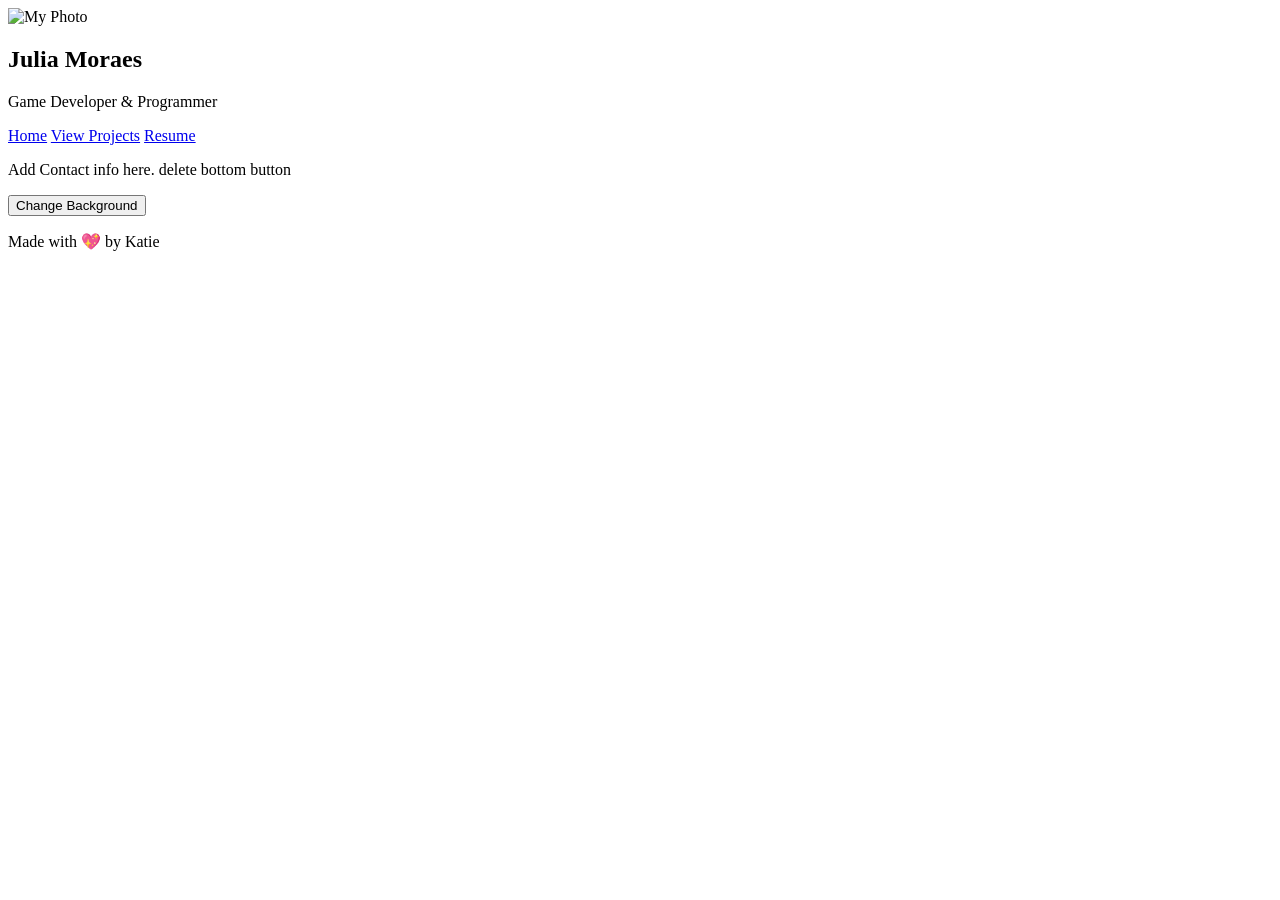
==== website/contact.html @ 39e92b7a "Update and rename contact to contact.html" ====
<!DOCTYPE html>
<html lang="en">
<head>
  <meta charset="UTF-8" />
  <meta name="viewport" content="width=device-width, initial-scale=1.0" />
  <title>Julia Moraes Contact Info</title>
  <link rel="stylesheet" href="css/style.css" />
</head>
<body>
  
  <section class="hero">
    <div class="hero-content">
      
      <img src="images/profile.jpg" alt="My Photo" class="hero-image" />
      
      <h1>Julia Moraes</h1>
      <p>Game Developer & Programmer</p>
  
      <div class="hero-buttons">
        <a href="index.html" class="btn">Home</a>
        <a href="website/projects.html" class="btn">View Projects</a>
        <a href="website/resume.html" class="btn">Resume</a>
      </div>
    </div>
  </section>

  <main>
    <p>Add Contact info here. delete bottom button</p>
    <button id="colorButton">Change Background</button>
  </main>

  <footer>
    <p>Made with 💖 by Katie</p>
  </footer>

  <script src="js/script.js"></script>
</body>
</html>
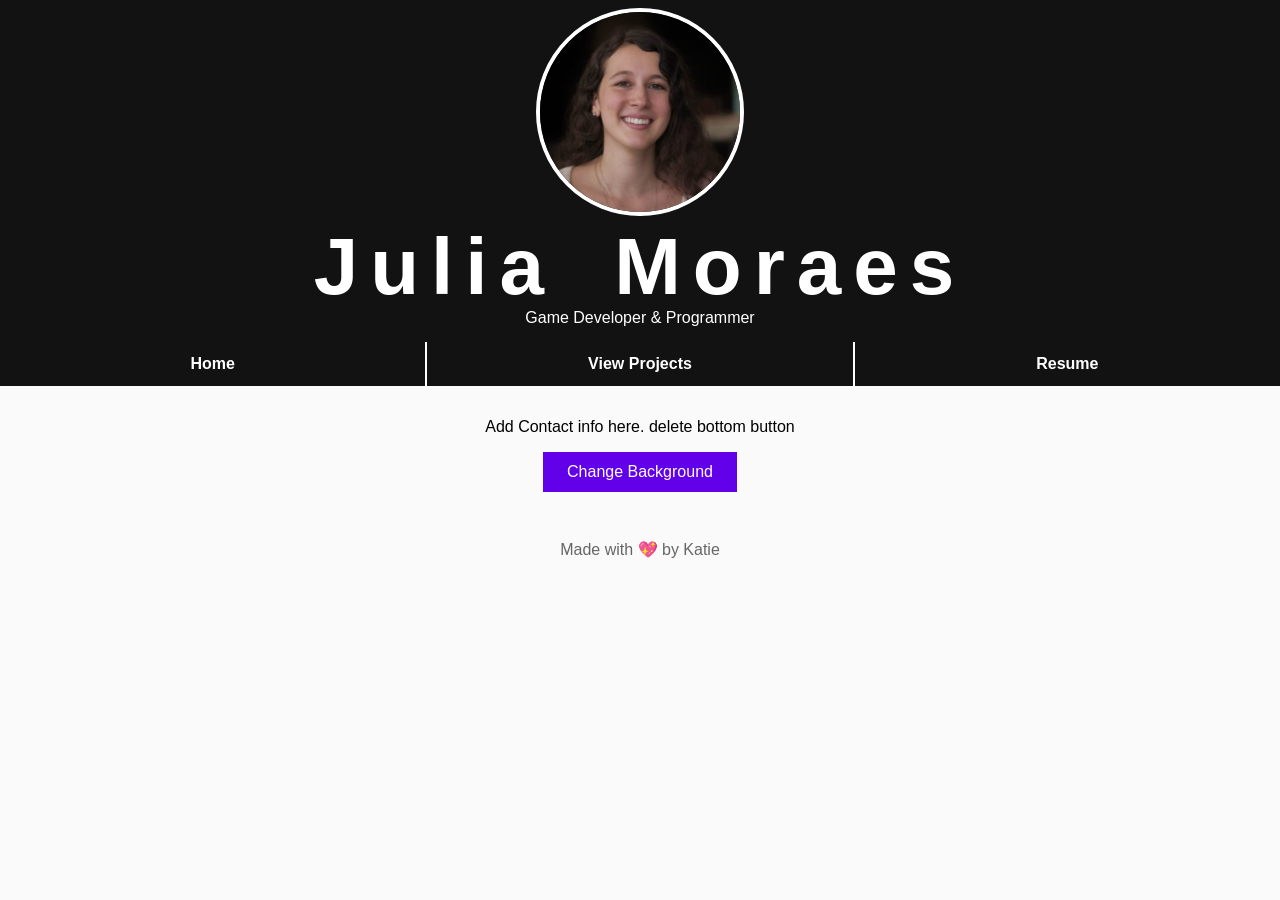
==== commit 0e6664ac: "Update contact.html to reference things correctly" ====
--- a/website/contact.html
+++ b/website/contact.html
@@ -4,22 +4,22 @@
   <meta charset="UTF-8" />
   <meta name="viewport" content="width=device-width, initial-scale=1.0" />
   <title>Julia Moraes Contact Info</title>
-  <link rel="stylesheet" href="css/style.css" />
+  <link rel="stylesheet" href="../css/style.css" />
 </head>
 <body>
   
   <section class="hero">
     <div class="hero-content">
       
-      <img src="images/profile.jpg" alt="My Photo" class="hero-image" />
+      <img src="../images/profile.jpg" alt="My Photo" class="hero-image" />
       
       <h1>Julia Moraes</h1>
       <p>Game Developer & Programmer</p>
   
       <div class="hero-buttons">
-        <a href="index.html" class="btn">Home</a>
-        <a href="website/projects.html" class="btn">View Projects</a>
-        <a href="website/resume.html" class="btn">Resume</a>
+        <a href="../index.html" class="btn">Home</a>
+        <a href="projects.html" class="btn">View Projects</a>
+        <a href="resume.html" class="btn">Resume</a>
       </div>
     </div>
   </section>
@@ -33,6 +33,6 @@
     <p>Made with 💖 by Katie</p>
   </footer>
 
-  <script src="js/script.js"></script>
+  <script src="../js/script.js"></script>
 </body>
 </html>
--- a/css/style.css
+++ b/css/style.css
@@ -0,0 +1,127 @@
+body {
+  font-family: Arial, sans-serif;
+  background-color: #fafafa;
+  text-align: center;
+  margin: 0;
+  padding: 0;
+}
+
+.hero {
+  min-height: 20vh; /* or whatever feels right */
+  padding: 0rem 0rem;  /* top/bottom, left/right */
+  justify-content: center;
+  align-items: center;  
+
+  background: #121212; /* or any color you like */
+  color: white;
+  text-align: center;
+}
+
+.hero-image {
+  width: 200px;
+  height: 200px;
+  border-radius: 50%; /* makes it a circle */
+  object-fit: cover; /* prevents stretching */
+  margin-bottom: 0.5rem;
+  margin-top: 0.5rem;
+
+  border: 4px solid white; /* optional but looks nice */
+}
+
+/* Content stays above overlay */
+.hero-content {
+  display: flex;
+  flex-direction: column;
+  justify-content: space-between;
+  align-items: center;   /* 🔥 THIS centers horizontally */
+
+  height: 100%; /* important */
+}
+
+.hero h1,
+.hero p {
+  margin: 0;
+}
+
+.hero h1 {
+  font-size: clamp(3rem, 8vw, 5rem); /*never smaller than 2rem, scales with screen size using 8vw, never bigger than 5rem*/
+  margin-top: 0.05rem;
+  margin-bottom: 0.05rem;
+  line-height: 1.05;
+
+  width: fit-content;
+  max-width: 100%;
+  word-spacing: 0; 
+  letter-spacing: 0; 
+}
+
+@media (min-width: 1200px) {
+  .hero h1 {
+    min-width: 50vw;
+    word-spacing: clamp(0px, 5vw, 24px);
+    letter-spacing: clamp(0px, 2vw, 12px);
+  }
+}
+
+.hero p {
+  font-size: 1rem;
+  margin-top: 0.0 rem;
+  margin-bottom: 1rem;
+  line-height: 1.05;
+}
+
+/* Buttons container */
+.hero-buttons {
+  display: flex;
+  gap: 0rem; /*used to be 1*/
+  justify-content: center;
+  width: 100%;
+
+  margin-top: auto; /* 🔥 THIS pushes it down */
+}
+
+/* HEADER Button styling */
+.btn {
+  flex: 1;                 /* 🔥 each button takes equal space */
+  /*background: #6200ea;*/
+  color: white;
+  padding: 0.8rem 1.6rem; /* top/bottom, left/right */
+  text-decoration: none;
+  border-radius: 0px; /* 0 = square */
+  font-weight: bold;
+  transition: 0.2s;
+}
+
+/* Add divider between buttons */
+.btn:not(:first-child) {
+  border-left: 2px solid white;
+}
+
+.btn:hover {
+  background: #3700b3;
+}
+
+main {
+  margin: 2rem;
+}
+
+/*IN PAGE BUTTON*/
+button {
+  background: #6200ea;
+  color: white;
+  border: none;
+  padding: 0.7rem 1.5rem;
+  font-size: 1rem;
+  border-radius: 0px; /* 0 = square */
+  cursor: pointer;
+  transition: background 0.2s;
+}
+
+button:hover {
+  background: #3700b3;
+}
+
+footer {
+  margin-top: 3rem;
+  color: #666;
+}
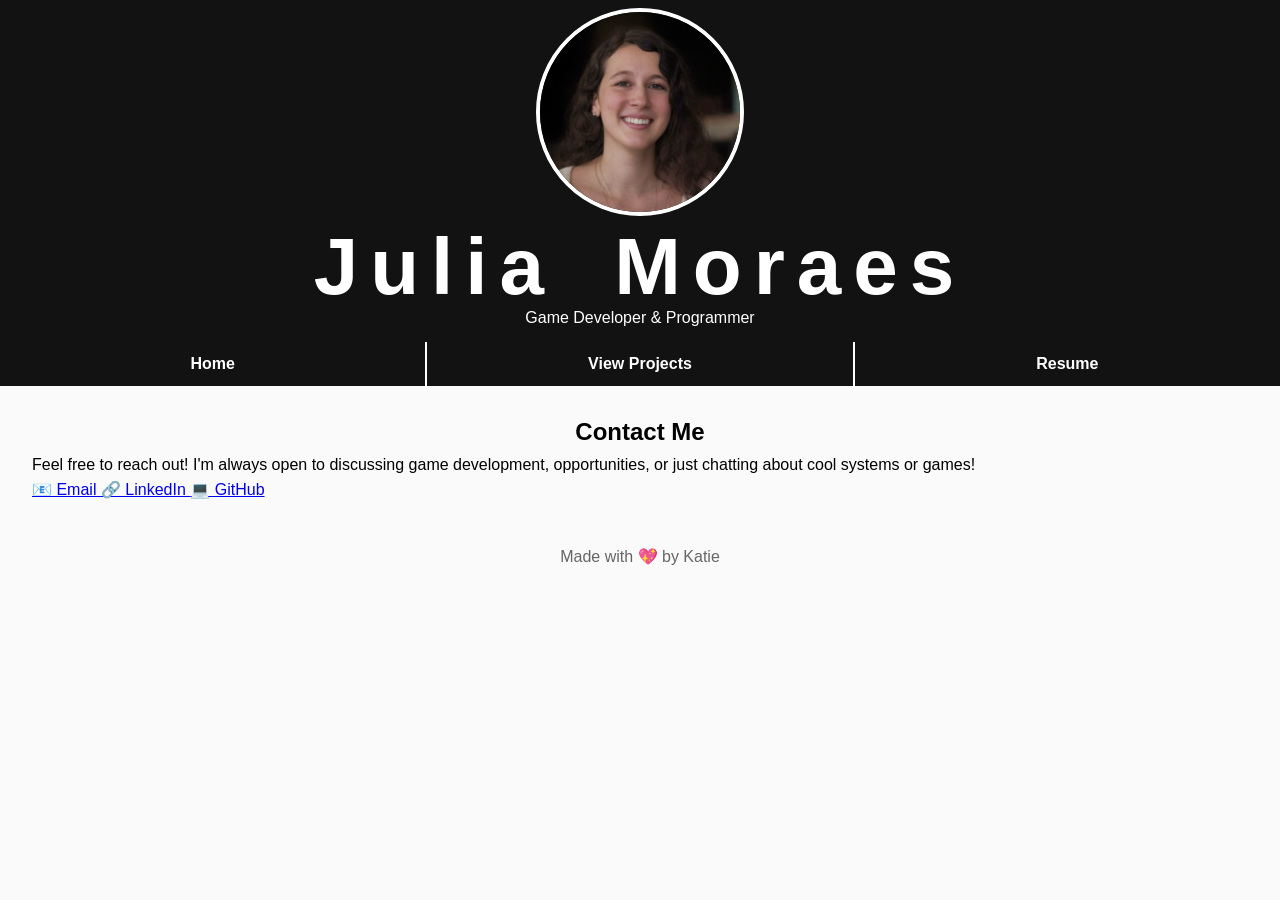
==== commit 45f07cf3: "Update contact.html UPDATED CONTACT ME" ====
--- a/website/contact.html
+++ b/website/contact.html
@@ -25,8 +25,29 @@
   </section>
 
   <main>
-    <p>Add Contact info here. delete bottom button</p>
-    <button id="colorButton">Change Background</button>
+    <section class="centered">
+    <h1><strong>Contact Me</strong></h1>
+    </section>
+
+    <p>
+      Feel free to reach out! I'm always open to discussing game development,
+      opportunities, or just chatting about cool systems or games!
+    </p>
+  
+    <div class="contact-links">
+      <a href="mailto:jujulimademoraes+website@gmail.com" class="contact-card">
+        📧 Email
+      </a>
+
+      <a href="https://www.linkedin.com/in/julialimademoraes" class="contact-card">
+        🔗 LinkedIn
+      </a>
+  
+      <a href="https://github.com/Jubiluka" class="contact-card">
+        💻 GitHub
+      </a>
+      
+    </div>
   </main>
 
   <footer>
--- a/css/style.css
+++ b/css/style.css
@@ -103,6 +103,168 @@
 
 main {
   margin: 2rem;
+  text-align: left;
+}
+
+main h1,
+main h2,
+main h3,
+main h4,
+main p
+{
+  margin-top: 0.4em;
+  margin-bottom: 0.4em;
+}
+
+main p + h3,
+main p + h4
+{
+  margin-top: 1.6em;
+}
+
+main ul + h3,
+main ul + h4
+{
+  margin-top: 2em;
+}
+
+main h2
+{
+  margin-bottom: 0.0em;
+}
+
+ul
+{
+    margin: 0;
+}
+
+.centered {
+  text-align: center;
+}
+
+/* PHOTOS */
+.photo-gallery {
+    display: block;
+    text-align: center;
+    width: 630px;
+    max-width: 100%;
+    vertical-align: top;
+    cursor: pointer;
+    margin: 0.5em auto;
+}
+
+.gallery-frame {
+  display: flex;
+  flex-direction: column;
+  aspect-ratio: auto;
+  background: #111;
+}
+
+.gallery-image {
+  position: static;
+  width: 100%;
+  aspect-ratio: 16 / 9;
+  object-fit: contain;
+  display: none;
+}
+
+.gallery-image.active {
+  display: block;
+  opacity: 1;
+}
+
+.gallery-caption {
+  position: static;
+  background: #111;
+  color: white;
+  padding: 0.7em 0.9em;
+  font-size: 0.75rem;
+}
+
+/* Fullscreen overlay */
+.gallery-overlay {
+  position: fixed;
+  inset: 0;
+  background: rgba(0, 0, 0, 0.9);
+  display: flex;
+  justify-content: center;
+  align-items: center;
+  z-index: 9999;
+}
+
+.gallery-overlay.hidden {
+  display: none;
+}
+
+.gallery-overlay-content {
+  position: relative;
+  max-width: 90vw;
+  max-height: 90vh;
+  display: flex;
+  flex-direction: column;
+  align-items: center;
+}
+
+.gallery-overlay-image-wrap {
+  overflow: hidden;
+  max-width: 90vw;
+  max-height: 80vh;
+  display: flex;
+  justify-content: center;
+  align-items: center;
+}
+
+.gallery-overlay-image {
+  max-width: 90vw;
+  max-height: 80vh;
+  transform-origin: center center;
+  transition: transform 0.15s ease;
+  user-select: none;
+  -webkit-user-drag: none;
+}
+
+.gallery-overlay-caption {
+  margin-top: 1em;
+  color: white;
+  text-align: center;
+  font-size: 1rem;
+  max-width: 80ch;
+}
+
+.gallery-arrow {
+  position: absolute;
+  top: 50%;
+  transform: translateY(-50%);
+  background: rgba(255,255,255,0.15);
+  border: none;
+  color: white;
+  font-size: 2rem;
+  width: 52px;
+  height: 52px;
+  border-radius: 999px;
+  cursor: pointer;
+}
+
+.gallery-arrow:hover {
+  background: rgba(255,255,255,0.25);
+}
+
+.gallery-arrow.left {
+  left: -70px;
+}
+
+.gallery-arrow.right {
+  right: -70px;
+}
+
+@media (max-width: 700px) {
+  .gallery-arrow.left {
+    left: 10px;
+  }
+
+  .gallery-arrow.right {
+    right: 10px;
+  }
 }
 
 /*IN PAGE BUTTON*/
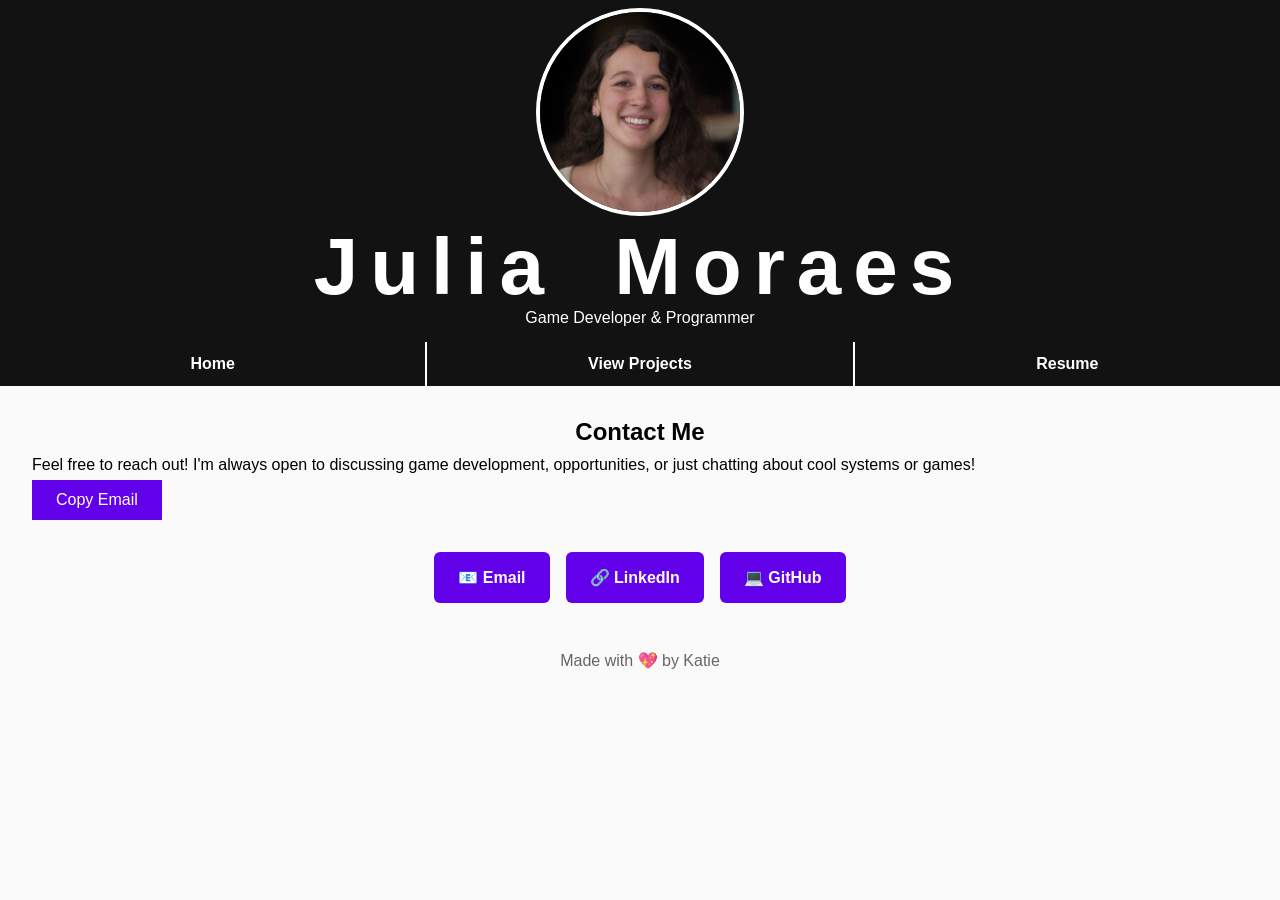
==== commit deeb6718: "Update contact.html copy email" ====
--- a/website/contact.html
+++ b/website/contact.html
@@ -33,6 +33,8 @@
       Feel free to reach out! I'm always open to discussing game development,
       opportunities, or just chatting about cool systems or games!
     </p>
+
+    <button onclick="copyEmail()">Copy Email</button>
   
     <div class="contact-links">
       <a href="mailto:jujulimademoraes+website@gmail.com" class="contact-card">
--- a/css/style.css
+++ b/css/style.css
@@ -267,6 +267,32 @@
   }
 }
 
+/*CONTACT CARDS*/
+.contact-links {
+  display: flex;
+  justify-content: center;
+  gap: 1rem;
+  margin-top: 2rem;
+  flex-wrap: wrap;
+}
+
+.contact-card {
+  padding: 1rem 1.5rem;
+  background: #6200ea;
+  color: white;
+  text-decoration: none;
+  border-radius: 6px;
+
+  font-weight: bold;
+  transition: 0.2s;
+}
+
+.contact-card:hover {
+  background: #3700b3;
+  transform: translateY(-2px);
+}
+
+
 /*IN PAGE BUTTON*/
 button {
   background: #6200ea;
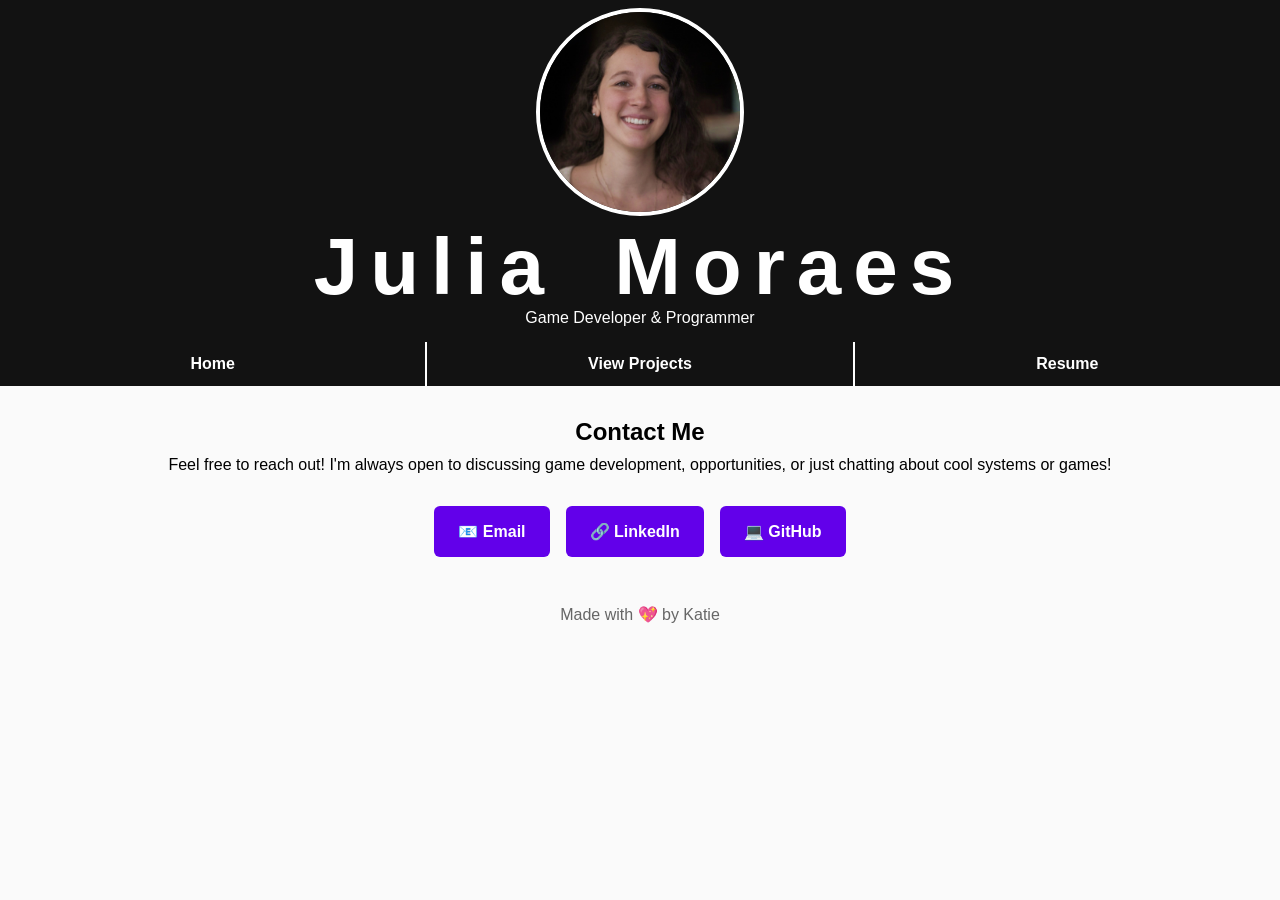
==== commit dbe1af71: "Update contact.html I didn't like he copy email button much" ====
--- a/website/contact.html
+++ b/website/contact.html
@@ -27,14 +27,14 @@
   <main>
     <section class="centered">
     <h1><strong>Contact Me</strong></h1>
-    </section>
-
+    
     <p>
       Feel free to reach out! I'm always open to discussing game development,
       opportunities, or just chatting about cool systems or games!
     </p>
+    </section>
 
-    <button onclick="copyEmail()">Copy Email</button>
+    <!-- <button onclick="copyEmail()">Copy Email</button> -->
   
     <div class="contact-links">
       <a href="mailto:jujulimademoraes+website@gmail.com" class="contact-card">
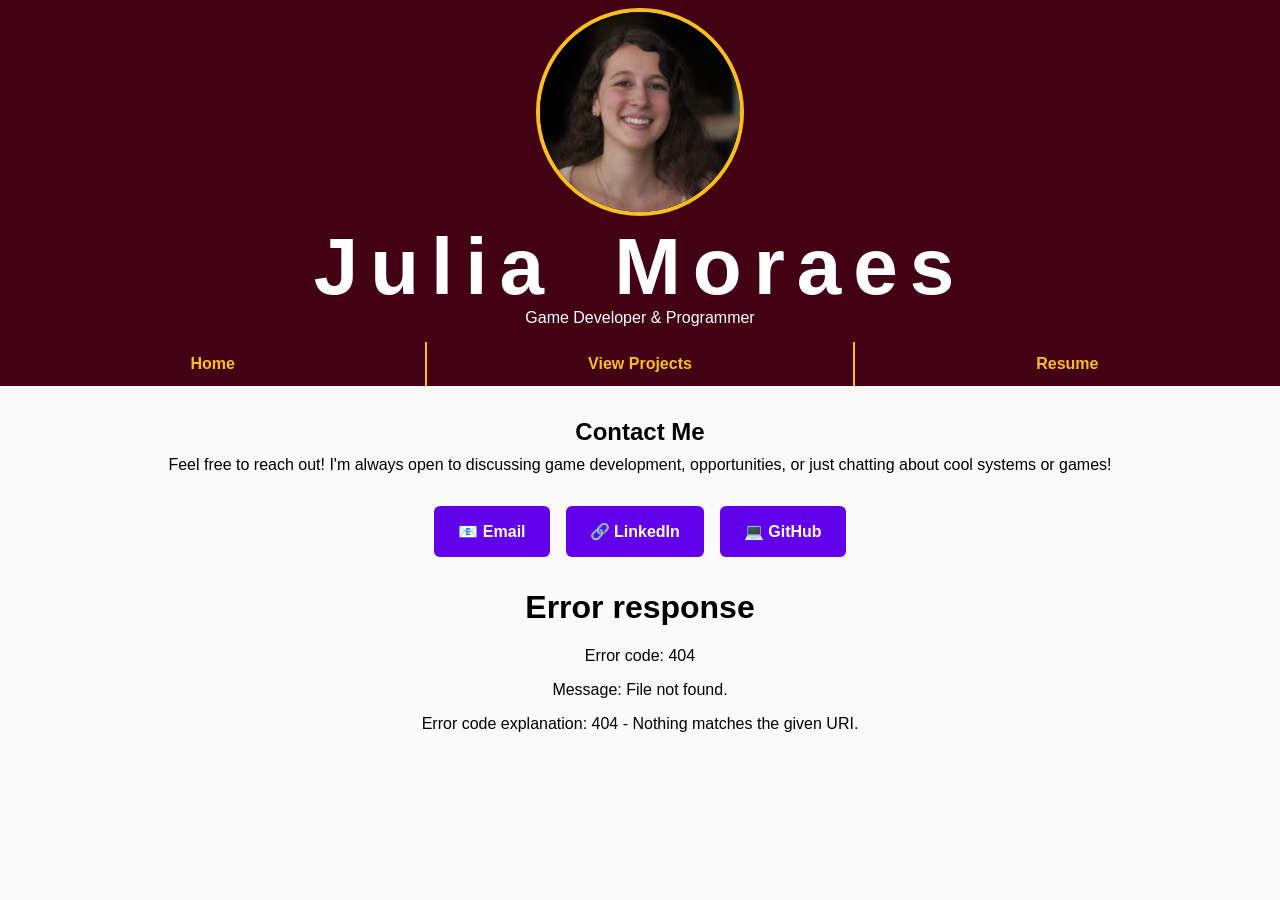
==== commit 1ac64b0e: "Update contact.html footer" ====
--- a/website/contact.html
+++ b/website/contact.html
@@ -52,9 +52,7 @@
     </div>
   </main>
 
-  <footer>
-    <p>Made with 💖 by Katie</p>
-  </footer>
+  <div id="footer-placeholder"></div>
 
   <script src="../js/script.js"></script>
 </body>
--- a/css/style.css
+++ b/css/style.css
@@ -12,7 +12,7 @@
   justify-content: center;
   align-items: center;  
 
-  background: #121212; /* or any color you like */
+  background: #420115; /* or any color you like */
   color: white;
   text-align: center;
 }
@@ -25,7 +25,7 @@
   margin-bottom: 0.5rem;
   margin-top: 0.5rem;
 
-  border: 4px solid white; /* optional but looks nice */
+  border: 4px solid #fabf1e; /* optional but looks nice */
 }
 
 /* Content stays above overlay */
@@ -84,7 +84,7 @@
 .btn {
   flex: 1;                 /* 🔥 each button takes equal space */
   /*background: #6200ea;*/
-  color: white;
+  color: #fabf1e;
   padding: 0.8rem 1.6rem; /* top/bottom, left/right */
   text-decoration: none;
   border-radius: 0px; /* 0 = square */
@@ -94,11 +94,11 @@
 
 /* Add divider between buttons */
 .btn:not(:first-child) {
-  border-left: 2px solid white;
+  border-left: 2px solid #fabf1e;
 }
 
 .btn:hover {
-  background: #3700b3;
+  background: #610136;
 }
 
 main {
@@ -267,6 +267,216 @@
   }
 }
 
+/*NAV BAR*/
+.page-layout {
+  position: relative;
+}
+
+.projects-main {
+  padding: 2rem 2rem 2rem 2rem;
+}
+
+.toc-sidebar {
+  position: fixed;
+  top: 0;
+  left: 0;
+  width: 300px;
+  height: 100dvh;
+  background: #420115;
+  color: #fabf1e;
+  transform: translateX(0);
+  transition: transform 0.25s ease;
+  z-index: 1000;
+
+  display: flex;
+  flex-direction: column;
+  box-sizing: border-box;
+  padding: 1rem 1rem 1.5rem 1rem;
+
+  overflow-y: auto;
+  -webkit-overflow-scrolling: touch;
+
+  padding-bottom: calc(1rem + env(safe-area-inset-bottom));
+}
+
+.toc-sidebar.closed {
+  transform: translateX(-100%);
+}
+
+.toc-header {
+  display: flex;
+  justify-content: center;
+  align-items: center;
+  position: relative;
+  margin-bottom: 1rem;
+  padding-top: 0.5rem;
+}
+
+.toc-header h2 {
+  margin: 0;
+  font-size: 1.1rem;
+  text-align: center;
+  width: 100%;
+}
+
+.toc-close {
+  position: absolute;
+  right: 0;
+  top: 0;
+  background: transparent;
+  color: white;
+  border: none;
+  font-size: 1.4rem;
+  cursor: pointer;
+  padding: 0.2rem 0.5rem;
+}
+
+.toc-nav {
+  display: flex;
+  flex-direction: column;
+  gap: 0.45rem;
+  overflow-y: auto;
+  flex: 1;
+  text-align: left;
+}
+
+.toc-nav a {
+  color: white;
+  text-decoration: none;
+  text-align: left;
+  line-height: 1.25;
+}
+
+.toc-nav a:hover {
+  text-decoration: underline;
+}
+
+.toc-level-1 {
+  font-weight: 700;
+  padding-left: 0;
+}
+
+.toc-level-2 {
+  font-weight: 600;
+  padding-left: 0.75rem;
+}
+
+.toc-level-3 {
+  font-size: 0.95rem;
+  padding-left: 1.5rem;
+}
+
+.toc-level-4 {
+  font-size: 0.9rem;
+  padding-left: 2.4rem;
+}
+
+.toc-back-to-top {
+  display: block;
+  margin-top: 1rem;
+  text-align: center;
+  color: white;
+  text-decoration: none;
+  padding-top: 0.75rem;
+  border-top: 1px solid rgba(255,255,255,0.2);
+  padding-bottom: calc(0.5rem + env(safe-area-inset-bottom));
+}
+
+.toc-back-to-top:hover {
+  text-decoration: underline;
+}
+
+.toc-toggle {
+  position: fixed;
+  top: 1rem;
+  left: 1rem;
+  z-index: 1001;
+
+  background: #111;
+  color: white;
+  border: none;
+  padding: 0.7rem 0.9rem;
+  cursor: pointer;
+  font-size: 1.2rem;
+}
+
+.toc-toggle.hidden {
+  opacity: 0;
+  pointer-events: none;
+}
+
+:root {
+  --toc-width: 300px;
+}
+
+.projects-page .hero,
+.projects-page footer,
+.projects-main {
+  transition: margin-left 0.25s ease;
+}
+
+.projects-page .hero,
+.projects-page footer {
+  margin-left: var(--toc-width);
+}
+
+.projects-page .hero.full,
+.projects-page footer.full,
+.projects-main.full {
+  margin-left: 0;
+}
+
+.projects-main {
+  margin-left: 300px;
+  padding: 0 0 0 2rem;
+}
+
+.projects-content {
+  text-align: left;
+}
+
+html {
+  scroll-behavior: smooth;
+}
+
+h1, h2, h3, h4 {
+  scroll-margin-top: 1rem;
+}
+
+body.nav-open {
+  overflow: hidden;
+}
+
+@media (min-width: 1201px) {
+  .toc-sidebar.closed + .toc-toggle + .projects-main,
+  .projects-page .hero.full,
+  .projects-page footer.full,
+  .projects-main.full {
+    margin-left: 0;
+  }
+}
+
+@media (max-width: 1200px) {
+  .toc-sidebar {
+    width: 100vw;
+    transform: translateX(-100%);
+  }
+
+  .toc-sidebar.open {
+    transform: translateX(0);
+  }
+
+  .toc-close {
+    display: block;
+  }
+
+  .projects-page .hero,
+  .projects-page footer,
+  .projects-main {
+    margin-left: 0;
+  }
+}
+
 /*CONTACT CARDS*/
 .contact-links {
   display: flex;
@@ -292,21 +502,38 @@
   transform: translateY(-2px);
 }
 
+/*RESUME PAGE*/
+section + section {
+  margin-bottom: 2rem;
+  margin-top: 2rem;
+}
+
+.subtle {
+  color: #777;
+  font-size: 0.9rem;
+  margin-bottom: 0.5rem;
+}
+
+.project-entry {
+  margin-bottom: 1.5rem;
+}
 
 /*IN PAGE BUTTON*/
-button {
-  background: #6200ea;
-  color: white;
+.button {
+  background: #420115;
+  color: #fabf1e;
   border: none;
   padding: 0.7rem 1.5rem;
   font-size: 1rem;
   border-radius: 0px; /* 0 = square */
   cursor: pointer;
   transition: background 0.2s;
-}
-
-button:hover {
-  background: #3700b3;
+  text-decoration: none;
+  margin-top: 2rem;
+}
+
+.button:hover {
+  background: #610136;
 }
 
 footer {
